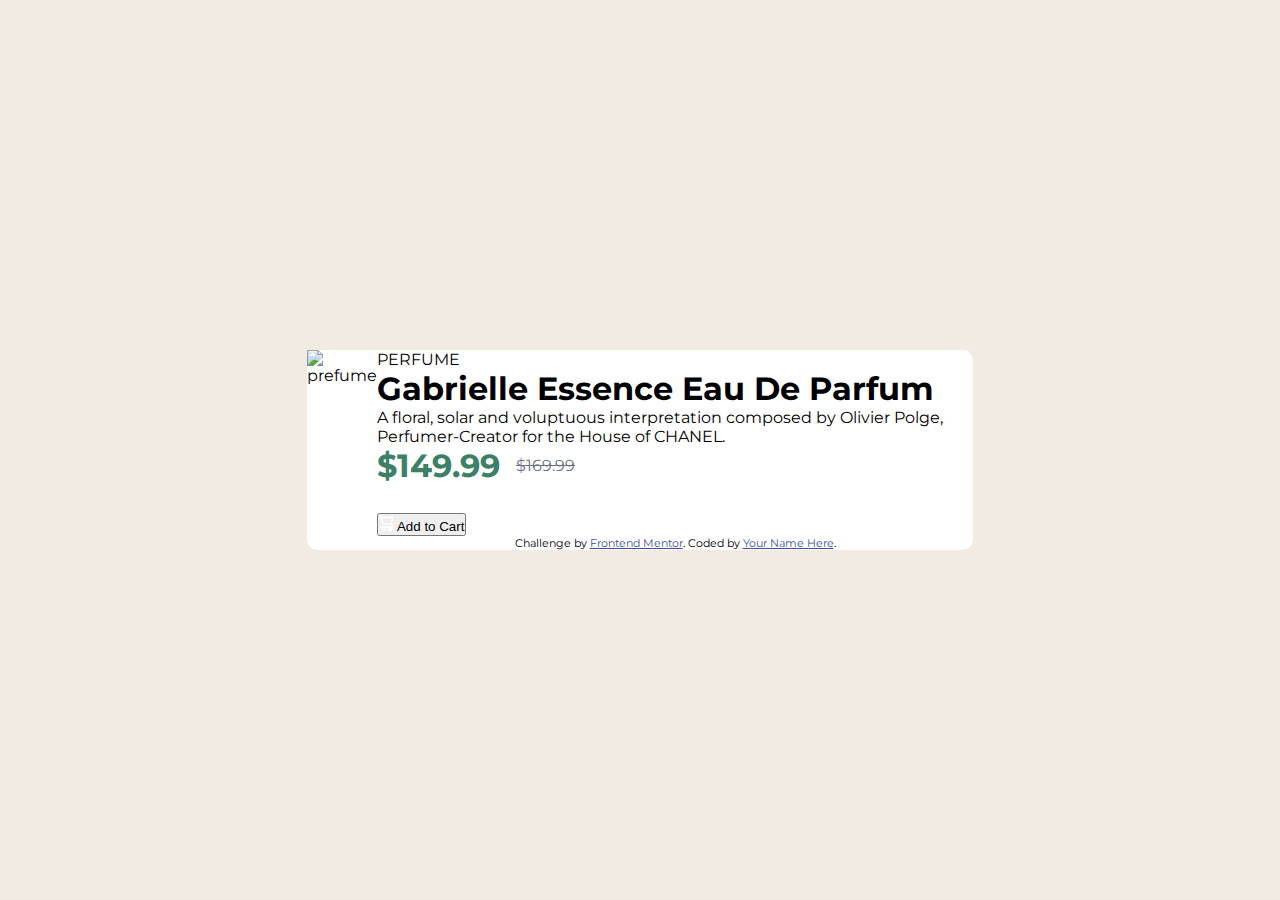
==== index.html @ e7a5962e "Frontend challenge Product review" ====
<!DOCTYPE html>
<html lang="en">
<head>
  <meta charset="UTF-8">
  <meta name="viewport" content="width=device-width, initial-scale=1.0"> <!-- displays site properly based on user's device -->

  <link rel="icon" type="image/png" sizes="32x32" href="./images/favicon-32x32.png">
  <link rel="stylesheet" href="style.css">
  
  <title>Frontend Mentor | Product preview card component</title>

  <!-- Feel free to remove these styles or customise in your own stylesheet 👍 -->
  <style>
    .attribution { font-size: 11px; text-align: center; }
    .attribution a { color: hsl(228, 45%, 44%); }
  </style>
</head>
<body>
  
 <div class="card">
    <div class="img_continer">
      <img src="/product-preview-card-component-main/images/image-product-desktop.jpg" alt=" prefume" height="300" width="200">
    </div>
 
    <div class="detail_container">
     <p class="Montserrat">PERFUME</p>
     <h1 class="Name">Gabrielle Essence Eau De Parfum</h1>
     <p class="description">
       A floral, solar and voluptuous interpretation composed by Olivier Polge, 
       Perfumer-Creator for the House of CHANEL.
     </p>
     <div class="price_container">
       <h1 class="current_price"> $149.99</h1>
        <p class="old_price">$169.99</p>
     </div>
     <button class="btn">
       <img src="./images/icon-cart.svg" alt="cartImg">
       Add to Cart
     </button>
     
        <div class="attribution">
          Challenge by <a href="https://www.frontendmentor.io?ref=challenge" target="_blank">Frontend Mentor</a>. 
          Coded by <a href="#">Your Name Here</a>.
        </div>
      </div>
   </div>
</body>
</html>
---- style.css ----
@import url('https://fonts.googleapis.com/css2?family=Montserrat:wght@400&display=swap');

body {
    font-family: "Montserrat";
    background-color: hsl(30, 38%, 92%);
    min-height: 100vh;
    display:flex;
    justify-content:center;
    align-items:center;
}

*{
    box-sizing:border-box;
    margin:0;
    padding:0;
}
.card{
    border-radius: 10px;
    display:flex;
    max-width: 666px;
    background-color: white;
    margin: 0 1 rem;
}
.img_container img{
    height:100%;
    width:100%;
    border-top-left-radius: 10px ;
    border-bottom-left-radius:10px;
    
}
.details_container{
    width:50%;
    padding:2rem;

}
.details_container.name {
    color: hsl(212, 21%, 14%);
    padding-right: 2rem;
    margin-bottom: 1.75rem;
}

.details-container.description{
    font-family: "Montserrat";
    letter-spacing: 3px;
    font-size:14px;
    color:hsl(228,12%,48%);
    margin-bottom: 1.75rem;
}
.price_container{
    display: flex;
    gap:1rem;
    align-items:center;
    margin-bottom:1.75rem;
}
.price_container .current_price{
    color:hsl(158,36%,37%);
}
.price_container .old_price{
    font-family: "Montserrat";
    color:hsl(228,12%,48%);
    text-decoration: line-through;
}
.details_container .btn{
    width:100%;
    border:0;
    outline:0;
    background-color:hsl(158,36%,37%);
    color:white;
    display:flex;
    justify-content:center;
    align-items:center;
    gap:1rem;
    font-family:"Montserrat";
    padding: 1rem 2rem;
    border-radius:10px;
    cursor:pointer;

}
.details_container .btn:hover{
    background-color: hsl(212,21%,14%);
}
@media only screen and(max-width :550px){
    .card{
        margin-top: 1rem;
        margin-bottom: 1rem;
    }
    .img_container{
        width:100%;
        height:40%;
    }
    .img_container img{
        content: url("./images/image-product-mobile.jpg");
    }
    .card{
        flex-direction:column;
    }
    .details_container .name{
        padding-right: 0;
    }
    .img_container img{
        border-top-left-radius:10px;
        border-top-right-radius:10px;
        border-bottom-left-radius:0px;

    }

}
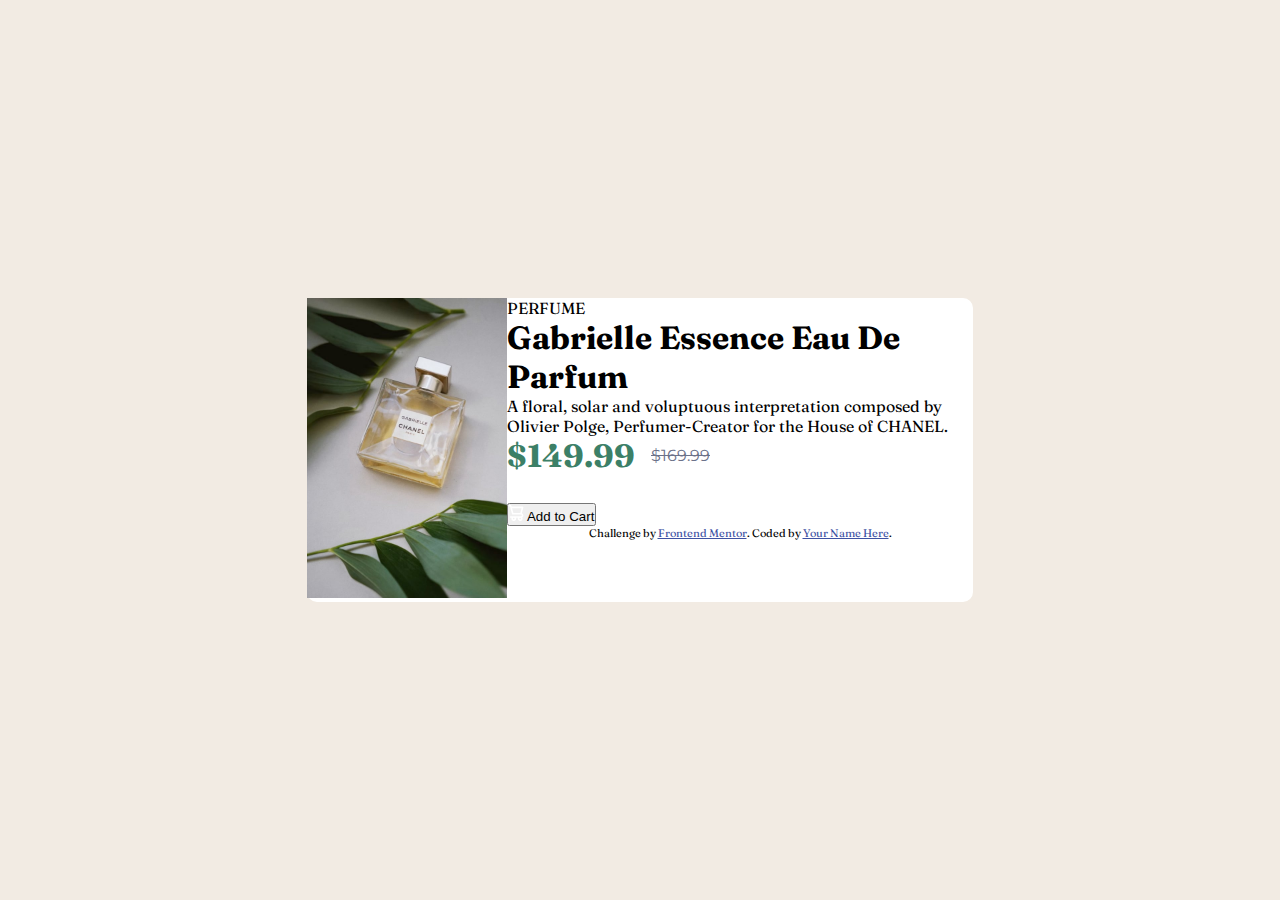
==== commit 56ec9527: "product-review -card" ====
--- a/index.html
+++ b/index.html
@@ -2,14 +2,14 @@
 <html lang="en">
 <head>
   <meta charset="UTF-8">
-  <meta name="viewport" content="width=device-width, initial-scale=1.0"> <!-- displays site properly based on user's device -->
+  <meta name="viewport" content="width=device-width, initial-scale=1.0"> 
 
   <link rel="icon" type="image/png" sizes="32x32" href="./images/favicon-32x32.png">
   <link rel="stylesheet" href="style.css">
   
   <title>Frontend Mentor | Product preview card component</title>
 
-  <!-- Feel free to remove these styles or customise in your own stylesheet 👍 -->
+  
   <style>
     .attribution { font-size: 11px; text-align: center; }
     .attribution a { color: hsl(228, 45%, 44%); }
@@ -19,7 +19,7 @@
   
  <div class="card">
     <div class="img_continer">
-      <img src="/product-preview-card-component-main/images/image-product-desktop.jpg" alt=" prefume" height="300" width="200">
+      <img src="./images/image-product-desktop.jpg" alt=" prefume" height="300" width="200">
     </div>
  
     <div class="detail_container">
@@ -29,10 +29,12 @@
        A floral, solar and voluptuous interpretation composed by Olivier Polge, 
        Perfumer-Creator for the House of CHANEL.
      </p>
+
      <div class="price_container">
        <h1 class="current_price"> $149.99</h1>
-        <p class="old_price">$169.99</p>
+       <p class="old_price">$169.99</p>
      </div>
+
      <button class="btn">
        <img src="./images/icon-cart.svg" alt="cartImg">
        Add to Cart
--- a/style.css
+++ b/style.css
@@ -1,7 +1,6 @@
- @import url('https://fonts.googleapis.com/css2?family=Montserrat:wght@400&display=swap');
-
+@import url("https://fonts.googleapis.com/css2?family=Fraunces:opsz,wght@9..144,700&family=Montserrat:wght@500;700&display=swap");
 body {
-    font-family: "Montserrat";
+    font-family: "Fraunces",serif ;
     background-color: hsl(30, 38%, 92%);
     min-height: 100vh;
     display:flex;
@@ -19,20 +18,28 @@
     display:flex;
     max-width: 666px;
     background-color: white;
-    margin: 0 1 rem;
+    margin: 0 1rem;
 }
+
+.img_container{
+    width:50%;
+}
+
 .img_container img{
     height:100%;
     width:100%;
+    object-fit:cover;
     border-top-left-radius: 10px ;
     border-bottom-left-radius:10px;
     
 }
+
 .details_container{
     width:50%;
     padding:2rem;
 
 }
+
 .details_container.name {
     color: hsl(212, 21%, 14%);
     padding-right: 2rem;
@@ -41,25 +48,37 @@
 
 .details-container.description{
     font-family: "Montserrat";
-    letter-spacing: 3px;
+    line-height: 22px;
     font-size:14px;
     color:hsl(228,12%,48%);
     margin-bottom: 1.75rem;
 }
+
+.montserrat{
+    font-family: "Montserrat";
+    letter-spacing: 3px;
+    font-size:14px;
+    color:hsl(228,12%,48%);
+    margin: 1.75rem;
+}
+
 .price_container{
     display: flex;
     gap:1rem;
     align-items:center;
     margin-bottom:1.75rem;
 }
+
 .price_container .current_price{
     color:hsl(158,36%,37%);
 }
+
 .price_container .old_price{
     font-family: "Montserrat";
     color:hsl(228,12%,48%);
     text-decoration: line-through;
 }
+
 .details_container .btn{
     width:100%;
     border:0;
@@ -74,34 +93,43 @@
     padding: 1rem 2rem;
     border-radius:10px;
     cursor:pointer;
+}
 
-}
 .details_container .btn:hover{
     background-color: hsl(212,21%,14%);
 }
+
 @media only screen and(max-width :550px){
     .card{
         margin-top: 1rem;
         margin-bottom: 1rem;
     }
+
     .img_container{
         width:100%;
         height:40%;
     }
+
     .img_container img{
         content: url("./images/image-product-mobile.jpg");
     }
+
     .card{
         flex-direction:column;
     }
+
+    .details_container{
+        width:100%;
+    }
+
     .details_container .name{
         padding-right: 0;
     }
+
     .img_container img{
         border-top-left-radius:10px;
         border-top-right-radius:10px;
-        border-bottom-left-radius:0px;
-
+        border-bottom-left-radius: 0px;
     }
 
 }
